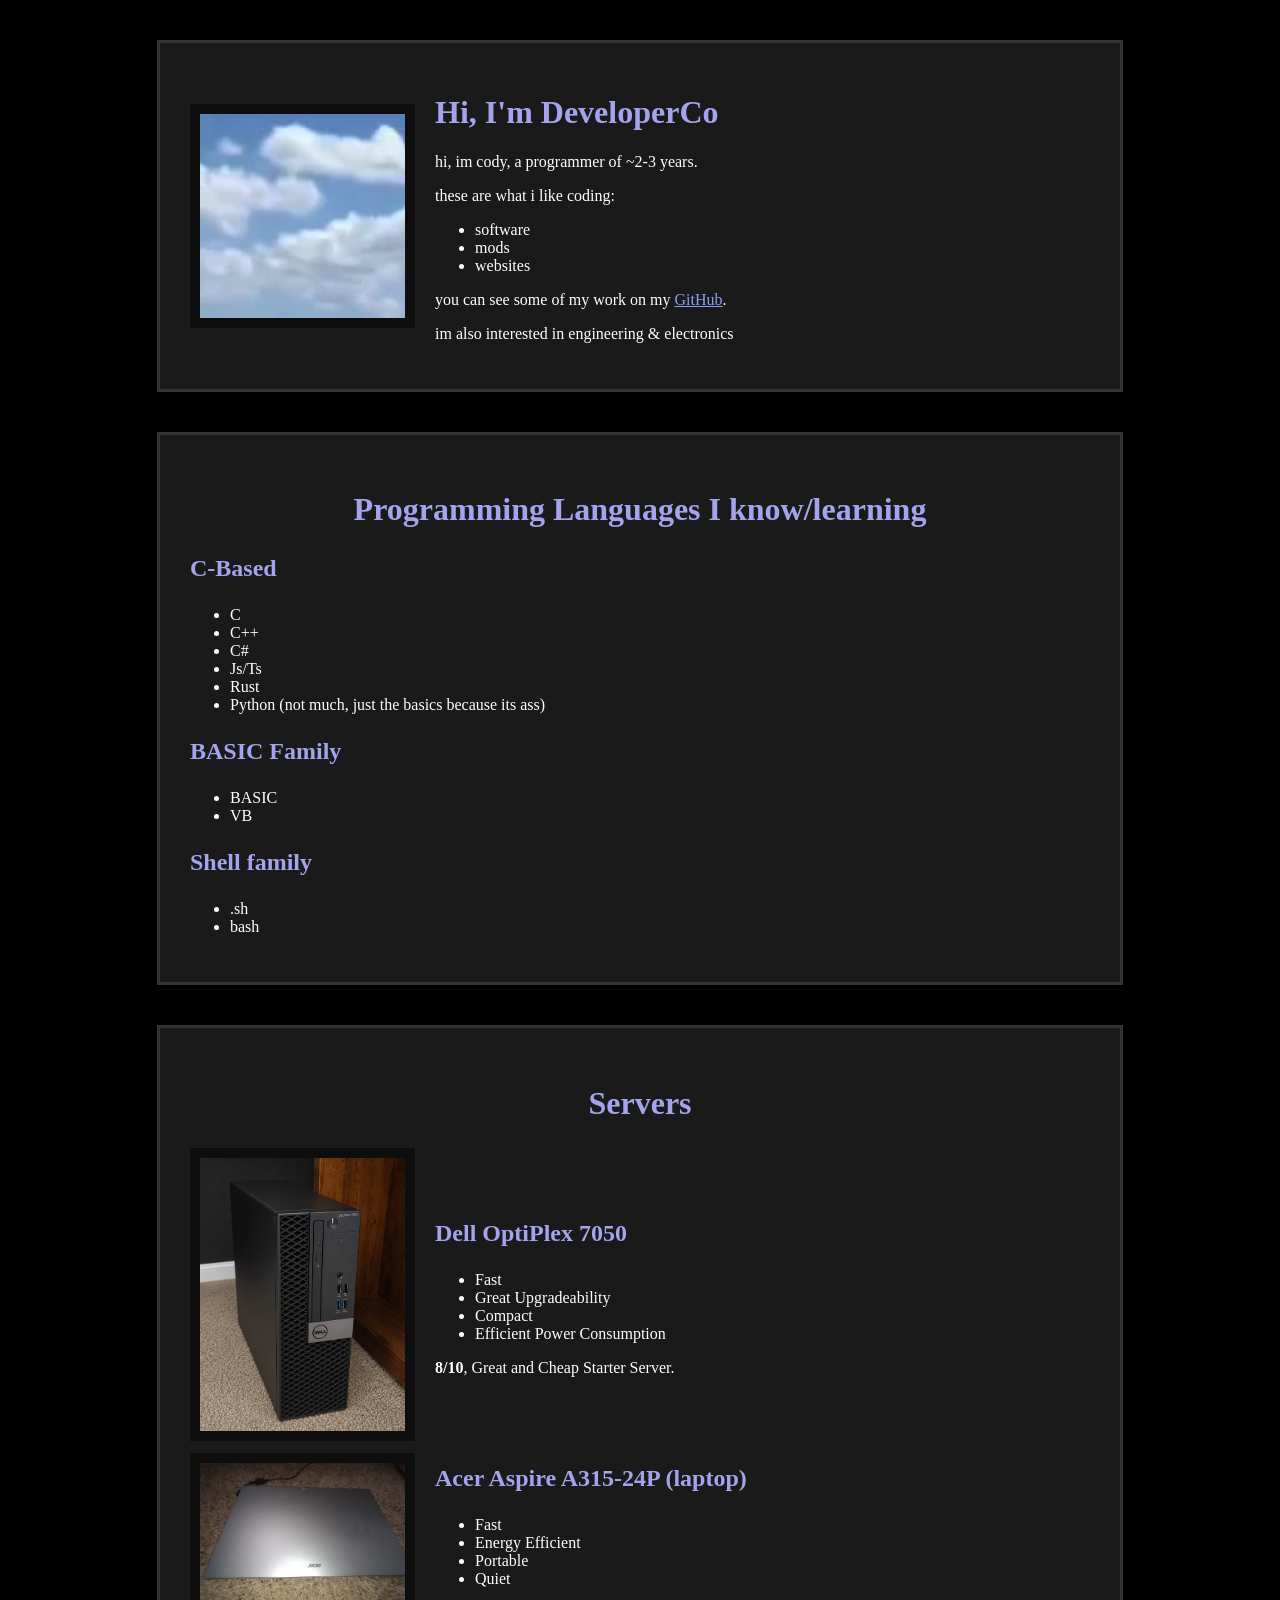
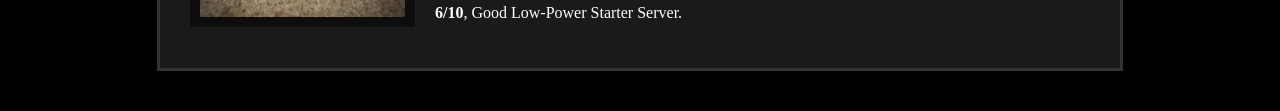
==== index.html @ a689d391 "Add files via upload" ====
<!DOCTYPE html>
<html lang="en">
<head>
    <meta charset="UTF-8">
    <meta name="viewport" content="width=device-width, initial-scale=1.0">
    <title>DeveloperCody</title>
    <link rel="stylesheet" href="static/styles.css">
    <script src="static/index.js" defer></script>
</head>
<body>
    <div class="container">
        <div class="profile">
            <img src="media/pfp.png" alt="pfp">

            <div>
                <h1 id="name">Hi, I'm </h1>
                <p>hi, im cody, a programmer of ~2-3 years.</p>
                <p>these are what i like coding:</p>
                <ul>
                    <li>software</li>
                    <li>mods</li>
                    <li>websites</li>
                </ul>
                <p>you can see some of my work on my <a href="https://github.com/codyiscoder">GitHub</a>.</p>
                <p>im also interested in engineering & electronics</p>
            </div>
        </div>
    </div>

    <div class="container">
        <h2>Programming Languages I know/learning</h2>
        <h3>C-Based</h3>
        <div>
            <ul>
                <li>C</li>
                <li>C++</li>
                <li>C#</li>
                <li>Js/Ts</li>
                <li>Rust</li>
                <li>Python (not much, just the basics because its ass)</li>
            </ul>
        </div>

        <h3>BASIC Family</h3>
        <div>
            <ul>
                <li>BASIC</li>
                <li>VB</li>
            </ul>
        </div>

        <h3>Shell family</h3>
        <div>
            <ul>
                <li>.sh</li>
                <li>bash</li>
            </ul>
        </div>
    </div>

    <div class="container">
        <h2>Servers</h2>

        <div class="profile">
            <img src="media/dell.png" alt="acer img">

            <div>
                <h3>Dell OptiPlex 7050</h3>
                <ul>
                    <li>Fast</li>
                    <li>Great Upgradeability</li>
                    <li>Compact</li>
                    <li>Efficient Power Consumption</li>
                </ul>
                <p><strong>8/10</strong>, Great and Cheap Starter Server.</p>
            </div>
        </div>
   
        <div class="profile">
            <img src="media/acer.jpg" alt="acer img">
            
            <div>
                <h3>Acer Aspire A315-24P (laptop)</h3>
                <ul>
                    <li>Fast</li>
                    <li>Energy Efficient</li>
                    <li>Portable</li>
                    <li>Quiet</li>
                </ul>
                <p><strong>6/10</strong>, Good Low-Power Starter Server.</p>
            </div>
        </div>
    </div>
</body>
</html>
---- static/styles.css ----
body {
    background-color: black;
}

.container {
    max-width: 900px;
    margin: 40px auto;
    padding: 30px;
    background: #1a1a1a;
    border: 3px solid #333;
    box-shadow: 8px 8px 0 #000;
}

.profile {
    display: flex;
    align-items: center;
    gap: 20px;
}

.profile img {
    width: 25%;
    height: 25%;
    border: 10px solid rgb(13, 13, 13);
    box-sizing: border-box;
}

h1 {
    color: rgb(164, 163, 237);
}

h2 {
    text-align: center;
    color: rgb(164, 163, 237);
    font-size: xx-large;
}

h3 {
    color: rgb(164, 163, 237);
    font-size: x-large;
}

p {
    color: white;
}

li {
    color: white;
}

a {
    color: rgb(132, 158, 251)
}
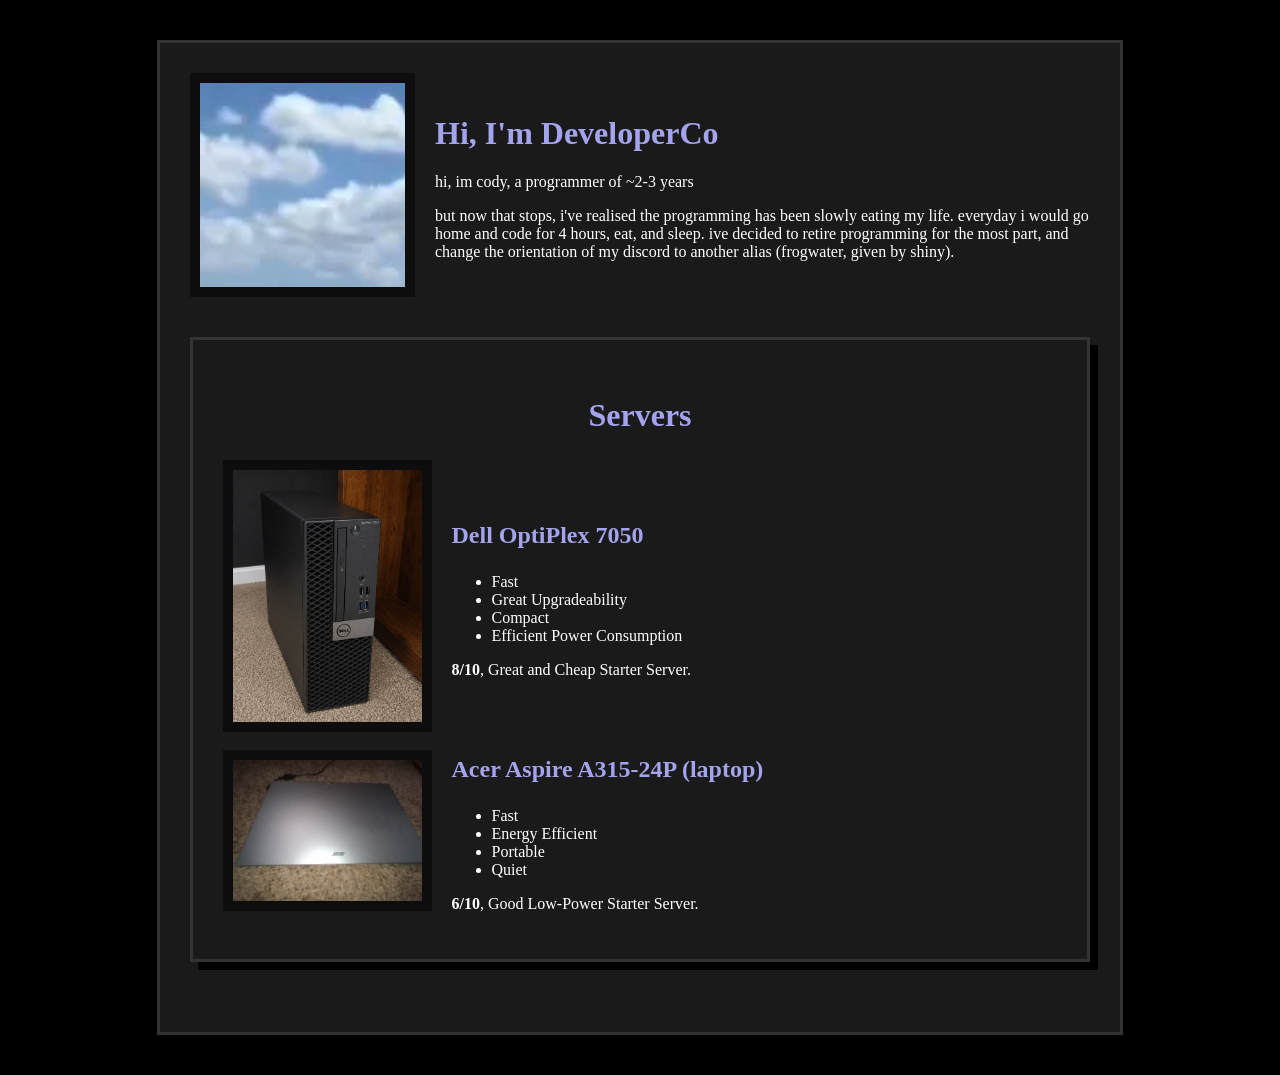
==== commit e17123ca: "lowk" ====
--- a/index.html
+++ b/index.html
@@ -14,47 +14,15 @@
 
             <div>
                 <h1 id="name">Hi, I'm </h1>
-                <p>hi, im cody, a programmer of ~2-3 years.</p>
-                <p>these are what i like coding:</p>
-                <ul>
-                    <li>software</li>
-                    <li>mods</li>
-                    <li>websites</li>
-                </ul>
-                <p>you can see some of my work on my <a href="https://github.com/codyiscoder">GitHub</a>.</p>
-                <p>im also interested in engineering & electronics</p>
-            </div>
-        </div>
-    </div>
-
-    <div class="container">
-        <h2>Programming Languages I know/learning</h2>
-        <h3>C-Based</h3>
-        <div>
-            <ul>
-                <li>C</li>
-                <li>C++</li>
-                <li>C#</li>
-                <li>Js/Ts</li>
-                <li>Rust</li>
-                <li>Python (not much, just the basics because its ass)</li>
-            </ul>
-        </div>
-
-        <h3>BASIC Family</h3>
-        <div>
-            <ul>
-                <li>BASIC</li>
-                <li>VB</li>
-            </ul>
-        </div>
-
-        <h3>Shell family</h3>
-        <div>
-            <ul>
-                <li>.sh</li>
-                <li>bash</li>
-            </ul>
+                <p>hi, im cody, a programmer of ~2-3 years</p>
+                <p>
+                    but now that stops, i've realised the programming
+                    has been slowly eating my life. everyday i would
+                    go home and  code for 4 hours, eat, and sleep. 
+                    ive decided to retire programming for the most part,
+                    and change the orientation of my discord to another
+                    alias (frogwater, given by shiny).
+                </p>
         </div>
     </div>
 
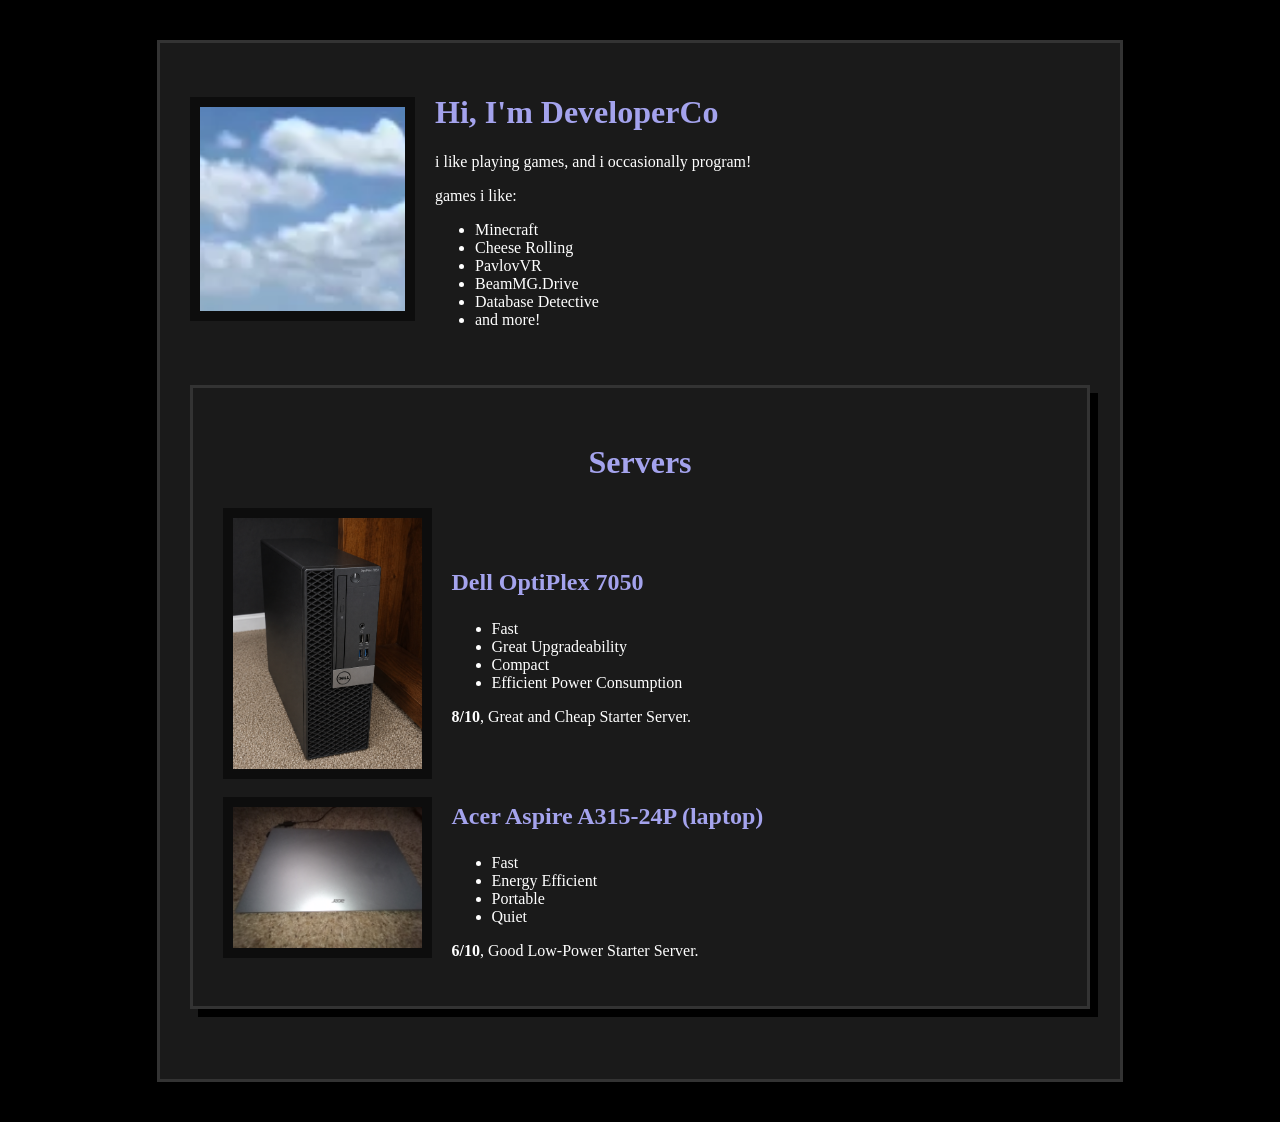
==== commit 12fdd004: "Change title to 'frogwater' and update bio Updated the title and modified the introduction paragraph" ====
--- a/index.html
+++ b/index.html
@@ -3,7 +3,7 @@
 <head>
     <meta charset="UTF-8">
     <meta name="viewport" content="width=device-width, initial-scale=1.0">
-    <title>DeveloperCody</title>
+    <title>frogwater</title>
     <link rel="stylesheet" href="static/styles.css">
     <script src="static/index.js" defer></script>
 </head>
@@ -14,15 +14,16 @@
 
             <div>
                 <h1 id="name">Hi, I'm </h1>
-                <p>hi, im cody, a programmer of ~2-3 years</p>
-                <p>
-                    but now that stops, i've realised the programming
-                    has been slowly eating my life. everyday i would
-                    go home and  code for 4 hours, eat, and sleep. 
-                    ive decided to retire programming for the most part,
-                    and change the orientation of my discord to another
-                    alias (frogwater, given by shiny).
-                </p>
+                <p>i like playing games, and i occasionally program!</p>
+                <p>games i like:</p>
+                <ul>
+                    <li>Minecraft</li>
+                    <li>Cheese Rolling</li>
+                    <li>PavlovVR</li>
+                    <li>BeamMG.Drive</li>
+                    <li>Database Detective</li>
+                    <li>and more!</li>
+                </ul>
         </div>
     </div>
 
@@ -60,4 +61,4 @@
         </div>
     </div>
 </body>
-</html>+</html>
